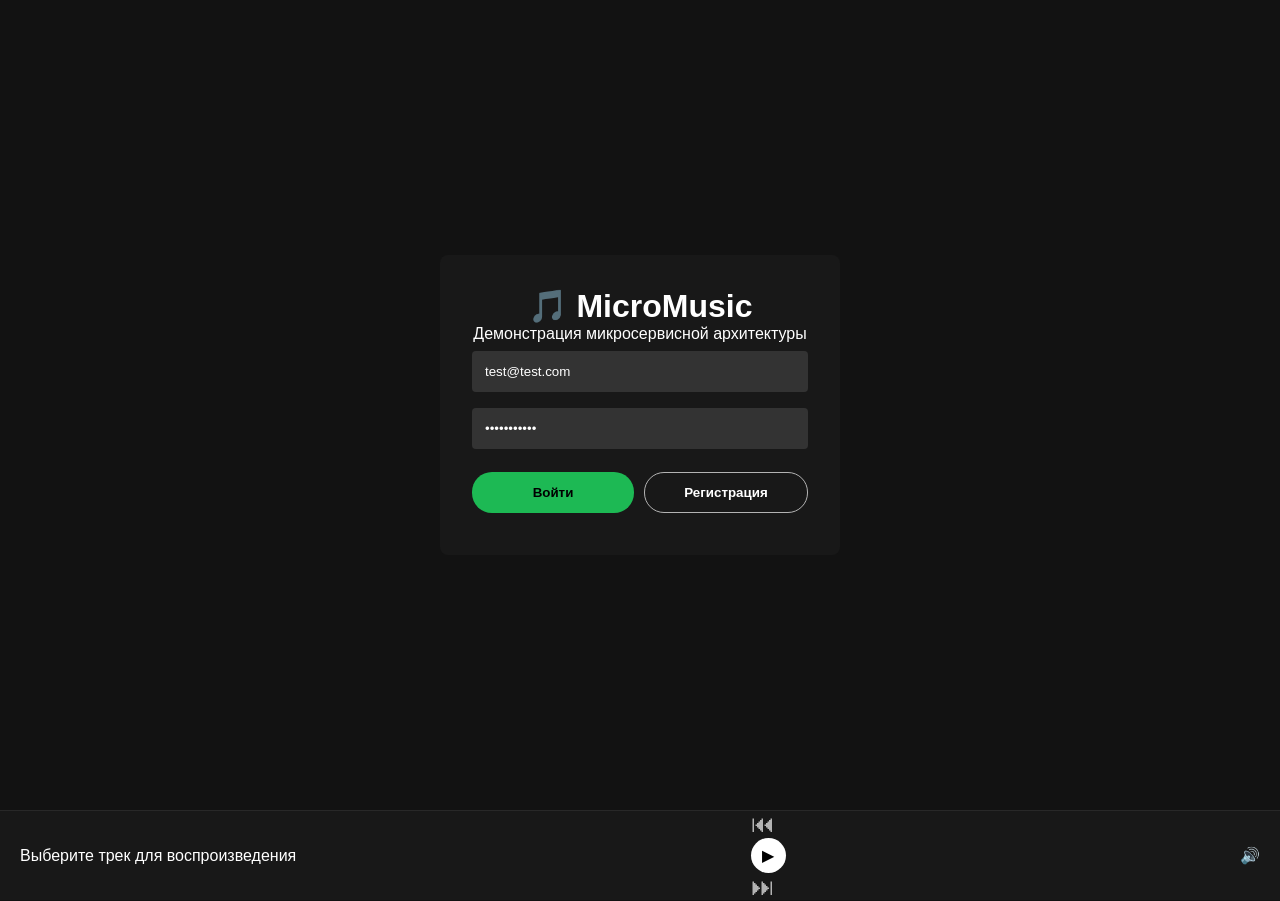
==== microservices/api_gateway/static/index.html @ a4130b2a "." ====
<!DOCTYPE html>
<html lang="ru">
<head>
    <meta charset="UTF-8">
    <meta name="viewport" content="width=device-width, initial-scale=1.0">
    <title>MicroMusic - Архитектурный проект</title>
    <link rel="stylesheet" href="style.css">
</head>
<body>
    <!-- Экран авторизации -->
    <div id="auth-screen" class="screen active">
        <div class="auth-box">
            <h1>🎵 MicroMusic</h1>
            <p>Демонстрация микросервисной архитектуры</p>
            <form id="auth-form">
                <input type="email" id="email" placeholder="Email" required value="test@test.com">
                <input type="password" id="password" placeholder="Пароль" required value="password123">
                <div class="auth-buttons">
                    <button type="button" onclick="handleLogin()">Войти</button>
                    <button type="button" class="secondary" onclick="handleRegister()">Регистрация</button>
                </div>
                <p id="auth-error" class="error"></p>
            </form>
        </div>
    </div>

    <!-- Основной экран приложения -->
    <div id="app-screen" class="screen">
        <aside class="sidebar">
            <h2>🎵 MicroMusic</h2>
            <nav>
                <button class="nav-btn active" onclick="showView('library')">📚 Моя медиатека</button>
                <button class="nav-btn" onclick="showView('create')">➕ Создать плейлист</button>
            </nav>
            <div class="user-info">
                <p id="user-email">user@example.com</p>
                <button class="logout-btn" onclick="logout()">Выйти</button>
            </div>
        </aside>

        <main class="main-content">
            <!-- Вид: Медиатека -->
            <div id="view-library" class="view active">
                <h2>Ваши плейлисты</h2>
                <button class="action-btn" onclick="showView('create')">Создать новый</button>
                <div id="playlists-container" class="grid-container">
                    <!-- Сюда JS вставит плейлисты -->
                    <p class="empty-state">Загрузка...</p>
                </div>
            </div>

            <!-- Вид: Создание плейлиста -->
            <div id="view-create" class="view">
                <h2>Новый плейлист</h2>
                <form id="create-playlist-form" class="form-box">
                    <input type="text" id="pl-title" placeholder="Название плейлиста" required>
                    <textarea id="pl-desc" placeholder="Описание" rows="3"></textarea>
                    <label class="checkbox-label">
                        <input type="checkbox" id="pl-public" checked> Публичный плейлист
                    </label>
                    <button type="submit">Создать и опубликовать (Kafka Event)</button>
                </form>
            </div>

            <!-- Вид: Детали плейлиста -->
            <div id="view-detail" class="view">
                <button class="back-btn" onclick="showView('library')">← Назад к плейлистам</button>
                <h2 id="detail-title">Название плейлиста</h2>
                <p id="detail-desc">Описание</p>

                <div class="add-track-box">
                    <input type="text" id="track-url" placeholder="URL или ID трека (например, spotify:track:123)">
                    <button onclick="addTrack()">Добавить трек</button>
                </div>

                <ul id="tracks-list" class="tracks-list">
                    <!-- Треки будут здесь -->
                </ul>
            </div>
        </main>
    </div>

    <!-- Плеер (декоративный, для полноты картины) -->
    <footer class="player-bar">
        <div class="player-info">
            <span class="player-title">Выберите трек для воспроизведения</span>
        </div>
        <div class="player-controls">
            <button>⏮</button>
            <button class="play-btn">▶</button>
            <button>⏭</button>
        </div>
        <div class="player-volume">🔊</div>
    </footer>

    <script src="app.js"></script>
</body>
</html>
---- microservices/api_gateway/static/style.css ----
:root {
    --bg-dark: #121212;
    --bg-card: #181818;
    --bg-hover: #282828;
    --text-primary: #ffffff;
    --text-secondary: #b3b3b3;
    --accent: #1db954; /* Зеленый как у Spotify, можно поменять на синий Яндекс.Музыки #ffcc00 или #0077ff */
    --accent-hover: #1ed760;
    --error: #e22134;
}

* { box-sizing: border-box; margin: 0; padding: 0; font-family: -apple-system, BlinkMacSystemFont, "Segoe UI", Roboto, Helvetica, Arial, sans-serif; }
body { background-color: var(--bg-dark); color: var(--text-primary); height: 100vh; display: flex; flex-direction: column; }

/* Экраны */
.screen { display: none; height: 100%; }
.screen.active { display: flex; }

/* Авторизация */
#auth-screen { justify-content: center; align-items: center; }
.auth-box { background: var(--bg-card); padding: 2rem; border-radius: 8px; width: 100%; max-width: 400px; text-align: center; }
.auth-box input { width: 100%; padding: 12px; margin: 8px 0; background: #333; border: 1px solid transparent; color: white; border-radius: 4px; }
.auth-box input:focus { border-color: var(--text-primary); outline: none; }
.auth-buttons { display: flex; gap: 10px; margin-top: 15px; }
.auth-buttons button { flex: 1; padding: 12px; border: none; border-radius: 20px; font-weight: bold; cursor: pointer; }
.auth-buttons button:first-child { background: var(--accent); color: black; }
.auth-buttons button.secondary { background: transparent; border: 1px solid var(--text-secondary); color: var(--text-primary); }
.error { color: var(--error); margin-top: 10px; font-size: 0.9rem; }

/* Основной layout */
.sidebar { width: 240px; background: #000; padding: 20px; display: flex; flex-direction: column; }
.sidebar h2 { margin-bottom: 30px; color: var(--text-primary); }
.nav-btn { background: none; border: none; color: var(--text-secondary); text-align: left; padding: 10px; width: 100%; cursor: pointer; font-size: 1rem; border-radius: 4px; transition: 0.2s; }
.nav-btn:hover, .nav-btn.active { color: var(--text-primary); background: var(--bg-hover); }
.user-info { margin-top: auto; padding-top: 20px; border-top: 1px solid #333; }
.logout-btn { background: none; border: none; color: var(--text-secondary); cursor: pointer; margin-top: 10px; text-decoration: underline; }

.main-content { flex: 1; padding: 30px; overflow-y: auto; background: linear-gradient(180deg, #222 0%, var(--bg-dark) 40%); }
.view { display: none; }
.view.active { display: block; }

/* Сетка плейлистов */
.grid-container { display: grid; grid-template-columns: repeat(auto-fill, minmax(180px, 1fr)); gap: 20px; margin-top: 20px; }
.playlist-card { background: var(--bg-card); padding: 15px; border-radius: 8px; cursor: pointer; transition: background 0.3s; }
.playlist-card:hover { background: var(--bg-hover); }
.playlist-cover { width: 100%; aspect-ratio: 1; background: #333; border-radius: 4px; margin-bottom: 15px; display: flex; align-items: center; justify-content: center; font-size: 2rem; }
.playlist-title { font-weight: bold; margin-bottom: 5px; white-space: nowrap; overflow: hidden; text-overflow: ellipsis; }
.playlist-desc { color: var(--text-secondary); font-size: 0.85rem; display: -webkit-box; -webkit-line-clamp: 2; -webkit-box-orient: vertical; overflow: hidden; }

/* Формы и детали */
.form-box { max-width: 500px; display: flex; flex-direction: column; gap: 15px; margin-top: 20px; }
.form-box input, .form-box textarea { background: #333; border: none; padding: 12px; color: white; border-radius: 4px; }
.form-box button { background: var(--accent); color: black; border: none; padding: 12px; border-radius: 20px; font-weight: bold; cursor: pointer; width: fit-content; }
.form-box button:hover { background: var(--accent-hover); }

.add-track-box { display: flex; gap: 10px; margin: 20px 0; }
.add-track-box input { flex: 1; padding: 10px; background: #333; border: none; color: white; border-radius: 4px; }
.add-track-box button { background: var(--text-primary); color: black; border: none; padding: 10px 20px; border-radius: 20px; cursor: pointer; font-weight: bold; }

.tracks-list { list-style: none; }
.tracks-list li { padding: 10px; border-bottom: 1px solid #333; display: flex; justify-content: space-between; color: var(--text-secondary); }
.tracks-list li:hover { color: var(--text-primary); background: var(--bg-hover); }

/* Плеер */
.player-bar { height: 90px; background: #181818; border-top: 1px solid #282828; display: flex; align-items: center; justify-content: space-between; padding: 0 20px; }
.player-controls button { background: none; border: none; color: var(--text-secondary); font-size: 1.5rem; cursor: pointer; margin: 0 10px; }
.player-controls button:hover { color: var(--text-primary); }
.player-controls .play-btn { background: var(--text-primary); color: black; border-radius: 50%; width: 35px; height: 35px; font-size: 1rem; display: flex; align-items: center; justify-content: center; }
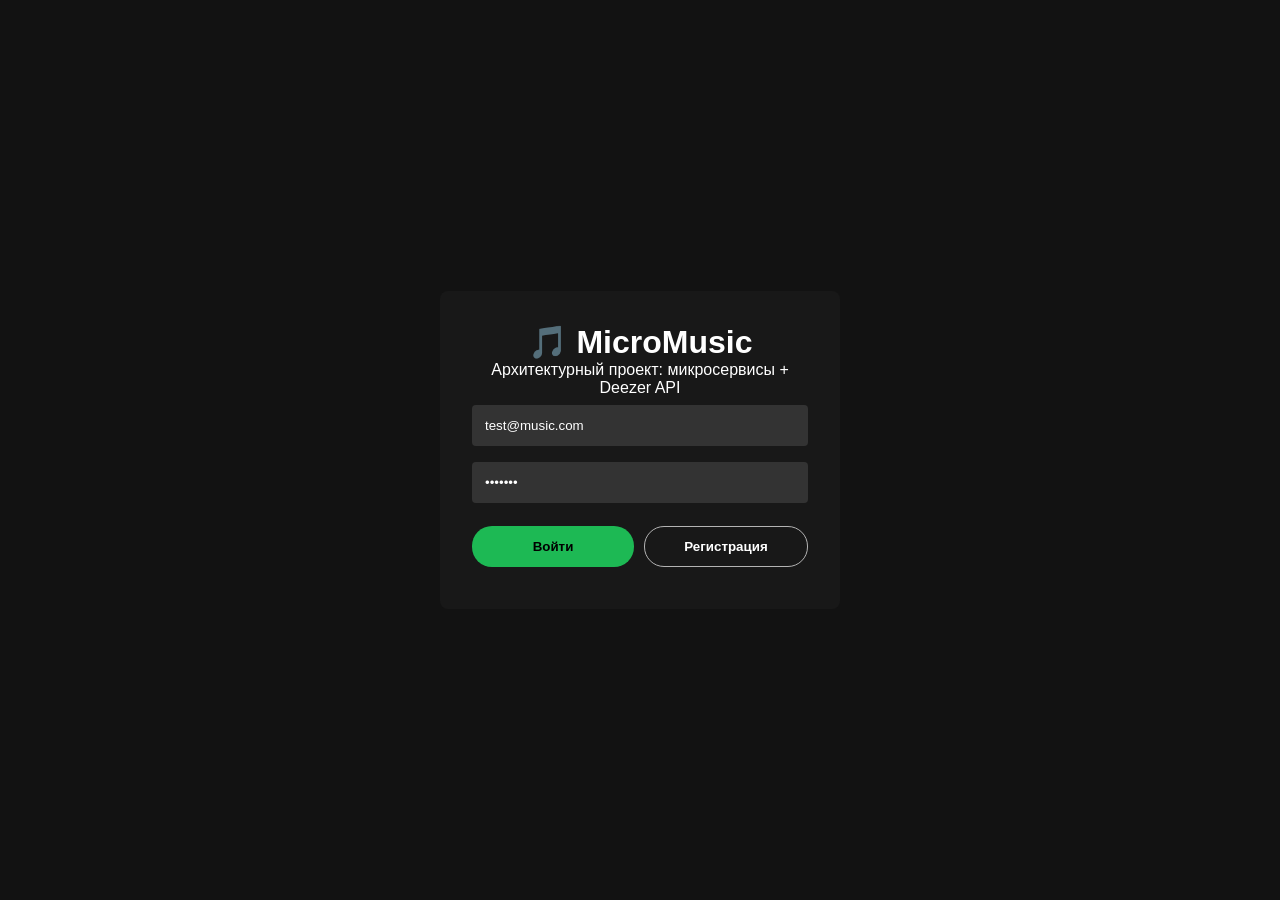
==== commit f00bc564: "." ====
--- a/microservices/api_gateway/static/index.html
+++ b/microservices/api_gateway/static/index.html
@@ -3,21 +3,21 @@
 <head>
     <meta charset="UTF-8">
     <meta name="viewport" content="width=device-width, initial-scale=1.0">
-    <title>MicroMusic - Архитектурный проект</title>
+    <title>MicroMusic</title>
     <link rel="stylesheet" href="style.css">
 </head>
 <body>
-    <!-- Экран авторизации -->
+    <!-- Экран авторизации (показывается, если нет токена) -->
     <div id="auth-screen" class="screen active">
         <div class="auth-box">
             <h1>🎵 MicroMusic</h1>
-            <p>Демонстрация микросервисной архитектуры</p>
+            <p>Архитектурный проект: микросервисы + Deezer API</p>
             <form id="auth-form">
-                <input type="email" id="email" placeholder="Email" required value="test@test.com">
-                <input type="password" id="password" placeholder="Пароль" required value="password123">
+                <input type="email" id="email" placeholder="Email" required value="test@music.com">
+                <input type="password" id="password" placeholder="Пароль" required value="test123">
                 <div class="auth-buttons">
-                    <button type="button" onclick="handleLogin()">Войти</button>
-                    <button type="button" class="secondary" onclick="handleRegister()">Регистрация</button>
+                    <button type="button" onclick="App.handleLogin()">Войти</button>
+                    <button type="button" class="secondary" onclick="App.handleRegister()">Регистрация</button>
                 </div>
                 <p id="auth-error" class="error"></p>
             </form>
@@ -29,70 +29,43 @@
         <aside class="sidebar">
             <h2>🎵 MicroMusic</h2>
             <nav>
-                <button class="nav-btn active" onclick="showView('library')">📚 Моя медиатека</button>
-                <button class="nav-btn" onclick="showView('create')">➕ Создать плейлист</button>
+                <button class="nav-btn active" data-view="library">📚 Моя медиатека</button>
+                <button class="nav-btn" data-view="search">🔍 Поиск музыки</button>
+                <button class="nav-btn" data-view="create">➕ Создать плейлист</button>
             </nav>
             <div class="user-info">
                 <p id="user-email">user@example.com</p>
-                <button class="logout-btn" onclick="logout()">Выйти</button>
+                <button class="logout-btn" onclick="App.logout()">Выйти</button>
             </div>
         </aside>
 
-        <main class="main-content">
-            <!-- Вид: Медиатека -->
-            <div id="view-library" class="view active">
-                <h2>Ваши плейлисты</h2>
-                <button class="action-btn" onclick="showView('create')">Создать новый</button>
-                <div id="playlists-container" class="grid-container">
-                    <!-- Сюда JS вставит плейлисты -->
-                    <p class="empty-state">Загрузка...</p>
-                </div>
-            </div>
-
-            <!-- Вид: Создание плейлиста -->
-            <div id="view-create" class="view">
-                <h2>Новый плейлист</h2>
-                <form id="create-playlist-form" class="form-box">
-                    <input type="text" id="pl-title" placeholder="Название плейлиста" required>
-                    <textarea id="pl-desc" placeholder="Описание" rows="3"></textarea>
-                    <label class="checkbox-label">
-                        <input type="checkbox" id="pl-public" checked> Публичный плейлист
-                    </label>
-                    <button type="submit">Создать и опубликовать (Kafka Event)</button>
-                </form>
-            </div>
-
-            <!-- Вид: Детали плейлиста -->
-            <div id="view-detail" class="view">
-                <button class="back-btn" onclick="showView('library')">← Назад к плейлистам</button>
-                <h2 id="detail-title">Название плейлиста</h2>
-                <p id="detail-desc">Описание</p>
-
-                <div class="add-track-box">
-                    <input type="text" id="track-url" placeholder="URL или ID трека (например, spotify:track:123)">
-                    <button onclick="addTrack()">Добавить трек</button>
-                </div>
-
-                <ul id="tracks-list" class="tracks-list">
-                    <!-- Треки будут здесь -->
-                </ul>
-            </div>
-        </main>
+        <!-- Сюда JS будет динамически подгружать разные "виды" (Views) -->
+        <main id="app-content" class="main-content"></main>
     </div>
 
-    <!-- Плеер (декоративный, для полноты картины) -->
-    <footer class="player-bar">
-        <div class="player-info">
-            <span class="player-title">Выберите трек для воспроизведения</span>
+    <!-- Глобальный плеер (всегда внизу) -->
+    <footer class="player-bar" id="player-bar" style="display: none;">
+        <div class="player-track-info">
+            <img id="player-cover" src="" alt="cover" class="player-cover-img">
+            <div>
+                <div id="player-title" class="player-title">Не выбрано</div>
+                <div id="player-artist" class="player-artist">-</div>
+            </div>
         </div>
         <div class="player-controls">
-            <button>⏮</button>
-            <button class="play-btn">▶</button>
-            <button>⏭</button>
+            <button onclick="Player.togglePlay()" id="play-pause-btn" class="play-btn">▶</button>
         </div>
         <div class="player-volume">🔊</div>
     </footer>
 
-    <script src="app.js"></script>
+    <!-- Контейнер для Toast-уведомлений -->
+    <div id="toast-container"></div>
+
+    <!-- Подключаем модули в правильном порядке -->
+    <script src="js/config.js"></script>
+    <script src="js/api.js"></script>
+    <script src="js/player.js"></script>
+    <script src="js/ui.js"></script>
+    <script src="js/app.js"></script>
 </body>
 </html>
--- a/microservices/api_gateway/static/style.css
+++ b/microservices/api_gateway/static/style.css
@@ -65,4 +65,35 @@
 .player-bar { height: 90px; background: #181818; border-top: 1px solid #282828; display: flex; align-items: center; justify-content: space-between; padding: 0 20px; }
 .player-controls button { background: none; border: none; color: var(--text-secondary); font-size: 1.5rem; cursor: pointer; margin: 0 10px; }
 .player-controls button:hover { color: var(--text-primary); }
-.player-controls .play-btn { background: var(--text-primary); color: black; border-radius: 50%; width: 35px; height: 35px; font-size: 1rem; display: flex; align-items: center; justify-content: center; }+.player-controls .play-btn { background: var(--text-primary); color: black; border-radius: 50%; width: 35px; height: 35px; font-size: 1rem; display: flex; align-items: center; justify-content: center; }
+
+/* ... ваши существующие стили для переменных и авторизации ... */
+
+/* Сетка плейлистов с ОБЛОЖКАМИ */
+.grid-container { display: grid; grid-template-columns: repeat(auto-fill, minmax(180px, 1fr)); gap: 20px; margin-top: 20px; }
+.playlist-card, .track-card { background: var(--bg-card); padding: 15px; border-radius: 8px; cursor: pointer; transition: background 0.3s; }
+.playlist-card:hover, .track-card:hover { background: var(--bg-hover); }
+.card-cover { width: 100%; aspect-ratio: 1; background: #333; border-radius: 4px; margin-bottom: 15px; display: flex; align-items: center; justify-content: center; font-size: 2rem; overflow: hidden; }
+.card-cover img { width: 100%; height: 100%; object-fit: cover; }
+.card-title { font-weight: bold; margin-bottom: 5px; white-space: nowrap; overflow: hidden; text-overflow: ellipsis; }
+.card-desc { color: var(--text-secondary); font-size: 0.85rem; }
+
+/* ПЛЕЕР (День 1) */
+.player-bar { height: 80px; background: #181818; border-top: 1px solid #282828; display: flex; align-items: center; justify-content: space-between; padding: 0 20px; position: fixed; bottom: 0; left: 0; right: 0; z-index: 100; }
+.player-track-info { display: flex; align-items: center; gap: 15px; width: 30%; }
+.player-cover-img { width: 50px; height: 50px; border-radius: 4px; object-fit: cover; background: #333; }
+.player-title { font-weight: bold; font-size: 0.9rem; color: var(--text-primary); }
+.player-artist { font-size: 0.8rem; color: var(--text-secondary); }
+.player-controls .play-btn { background: var(--text-primary); color: black; border: none; border-radius: 50%; width: 40px; height: 40px; font-size: 1.2rem; cursor: pointer; display: flex; align-items: center; justify-content: center; transition: transform 0.1s; }
+.player-controls .play-btn:hover { transform: scale(1.05); }
+
+/* TOAST УВЕДОМЛЕНИЯ (День 1) */
+#toast-container { position: fixed; bottom: 100px; right: 20px; z-index: 1000; display: flex; flex-direction: column; gap: 10px; }
+.toast { padding: 12px 20px; border-radius: 6px; color: white; font-weight: 500; box-shadow: 0 4px 12px rgba(0,0,0,0.3); animation: slideIn 0.3s ease-out; min-width: 250px; }
+.toast.success { background: var(--accent); color: black; }
+.toast.error { background: var(--error); }
+.toast.info { background: #2a61d9; }
+@keyframes slideIn { from { transform: translateX(100%); opacity: 0; } to { transform: translateX(0); opacity: 1; } }
+
+/* Основной контент должен учитывать высоту плеера */
+.main-content { padding-bottom: 100px; }
